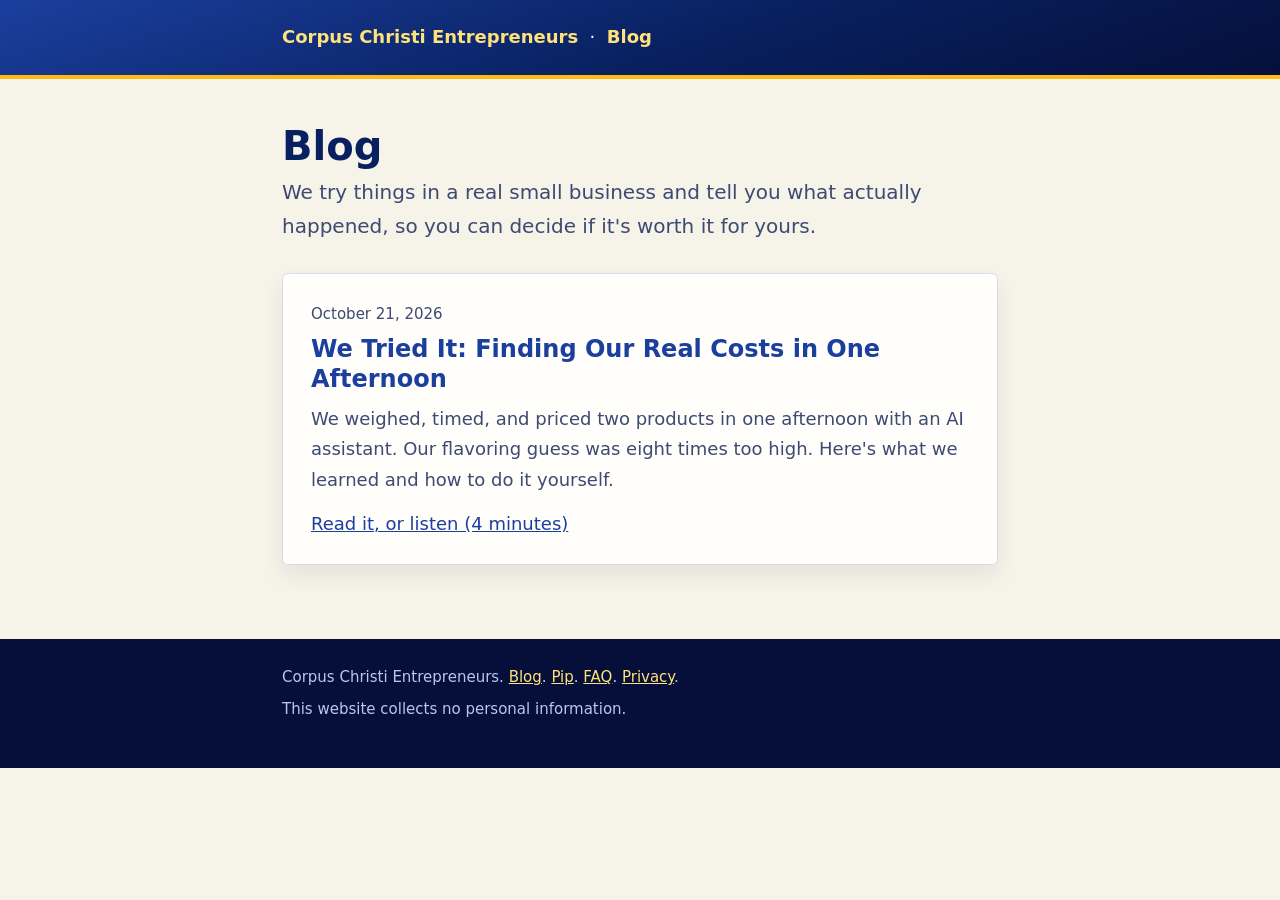
==== blog/index.html @ 0f5f7005 "Blog: add /blog/ and first post 'We Tried It: Finding Our Real Costs in One Afternoon' with audio; f" ====
<!doctype html>
<html lang="en">
<head>
<meta charset="utf-8">
<meta name="viewport" content="width=device-width, initial-scale=1">
<title>Blog: tested lessons for small business | Corpus Christi Entrepreneurs</title>
<meta name="description" content="Tested, real-world lessons for Corpus Christi small business owners: costs, tools, and how we use AI in a real shop.">
<link rel="canonical" href="https://corpuschristientrepreneurs.org/blog/">
<meta property="og:title" content="Blog: tested lessons for small business">
<meta property="og:description" content="Tested, real-world lessons for Corpus Christi small business owners: costs, tools, and how we use AI in a real shop.">
<meta property="og:type" content="website">
<meta property="og:url" content="https://corpuschristientrepreneurs.org/blog/">
<meta property="og:image" content="https://corpuschristientrepreneurs.org/og-image.png">
<meta name="twitter:card" content="summary_large_image">
<meta name="twitter:title" content="Blog: tested lessons for small business">
<meta name="twitter:description" content="Tested, real-world lessons for Corpus Christi small business owners: costs, tools, and how we use AI in a real shop.">
<meta name="twitter:image" content="https://corpuschristientrepreneurs.org/og-image.png">
<link rel="icon" type="image/png" sizes="32x32" href="/favicon-32.png">
<link rel="icon" type="image/png" sizes="64x64" href="/favicon-64.png">
<link rel="apple-touch-icon" href="/apple-touch-icon.png">
<style>
:root{--navy-950:#050f3a;--navy-900:#08205f;--navy-700:#1b3f9e;--gold:#ffb913;--gold-hi:#ffe27a;--cream:#f6f3e8;--paper:#fffefa;--ink:#0b1638;--soft:#3d4a73;--line:#d5dcef}
*{box-sizing:border-box}
body{margin:0;font:18px/1.7 system-ui,-apple-system,"Segoe UI",Roboto,Helvetica,Arial,sans-serif;color:var(--ink);background:var(--cream)}
.wrap{max-width:760px;margin:0 auto;padding:0 22px}
header{background:linear-gradient(160deg,var(--navy-700) 0%,var(--navy-900) 55%,var(--navy-950) 100%);color:#fff;padding:22px 0;border-bottom:4px solid var(--gold)}
header a{color:var(--gold-hi);font-weight:700;text-decoration:none}
header a:hover,header a:focus-visible,a:hover{text-decoration:underline}
main{padding:44px 0 8px}
a{color:var(--navy-700)}
.hero{display:flex;align-items:center;gap:22px;margin:0 0 26px}
.hero img{flex:none;width:120px;height:120px;border-radius:22px;box-shadow:0 8px 18px rgba(6,22,79,.28)}
h1{margin:0 0 6px;font-size:clamp(28px,5vw,40px);line-height:1.15;color:var(--navy-900)}
.subhead{margin:0;font-size:20px;color:var(--soft)}
section{background:var(--paper);border:1px solid var(--line);border-radius:6px;padding:28px 28px 24px;margin:0 0 22px;box-shadow:0 1px 0 #fff inset,0 10px 22px rgba(6,22,79,.08)}
h2{margin:0 0 10px;font-size:24px;line-height:1.25;color:var(--navy-900)}
p{margin:0 0 14px;color:var(--soft)}
ul,ol{margin:0 0 14px;padding-left:22px;color:var(--soft)}
li{margin:0 0 4px}
section>:last-child,.fact>:last-child{margin-bottom:0}
.fact{background:#eef2ff;border:1px solid var(--line);border-left:5px solid var(--gold);border-radius:6px;padding:20px 24px;margin:0 0 22px}
.fact h2{font-size:20px}
.fact ul{margin:0}
h3{margin:0 0 6px;font-size:19px;line-height:1.3;color:var(--navy-900)}
.qa{margin:0 0 22px}
.qa:last-child{margin-bottom:0}
.samples{display:flex;flex-wrap:wrap;gap:20px;align-items:flex-start;margin:18px 0 6px}
.samples img{display:block;height:auto;border:1px solid var(--line);border-radius:4px;box-shadow:0 6px 16px rgba(6,22,79,.14)}
.samples .flyer{width:300px;max-width:100%}
.samples .logo{width:220px;max-width:100%}
.note{font-size:15px}
footer{margin-top:44px;background:var(--navy-950);color:#b8c6f0;padding:26px 0 40px;font-size:15px}
footer p{margin:0 0 6px;color:inherit}
footer a{color:var(--gold-hi)}
.byline{margin:6px 0 22px;font-size:16px;color:var(--soft)}
audio{width:100%;margin:6px 0 4px}
.listen{font-size:15px;margin:0 0 6px}
.date{font-size:15px;color:var(--soft);margin:0 0 6px}
.post h2 a{text-decoration:none}
</style>
</head>
<body>
<header><div class="wrap"><a href="/">Corpus Christi Entrepreneurs</a> &nbsp;&middot;&nbsp; <a href="/blog/">Blog</a></div></header>
<main>
<div class="wrap">
<h1>Blog</h1>
<p class="subhead">We try things in a real small business and tell you what actually happened, so you can decide if it's worth it for yours.</p>
<br>
<section class="post">
<p class="date">October 21, 2026</p>
<h2><a href="/blog/know-your-real-costs/">We Tried It: Finding Our Real Costs in One Afternoon</a></h2>
<p>We weighed, timed, and priced two products in one afternoon with an AI assistant. Our flavoring guess was eight times too high. Here's what we learned and how to do it yourself.</p>
<p><a href="/blog/know-your-real-costs/">Read it, or listen (4 minutes)</a></p>
</section>
</div>
</main>
<footer>
<div class="wrap">
<p>Corpus Christi Entrepreneurs. <a href="/blog/">Blog</a>. <a href="/pip/">Pip</a>. <a href="/faq/">FAQ</a>. <a href="/privacy/">Privacy</a>.</p>
<p>This website collects no personal information.</p>
</div>
</footer>
</body>
</html>
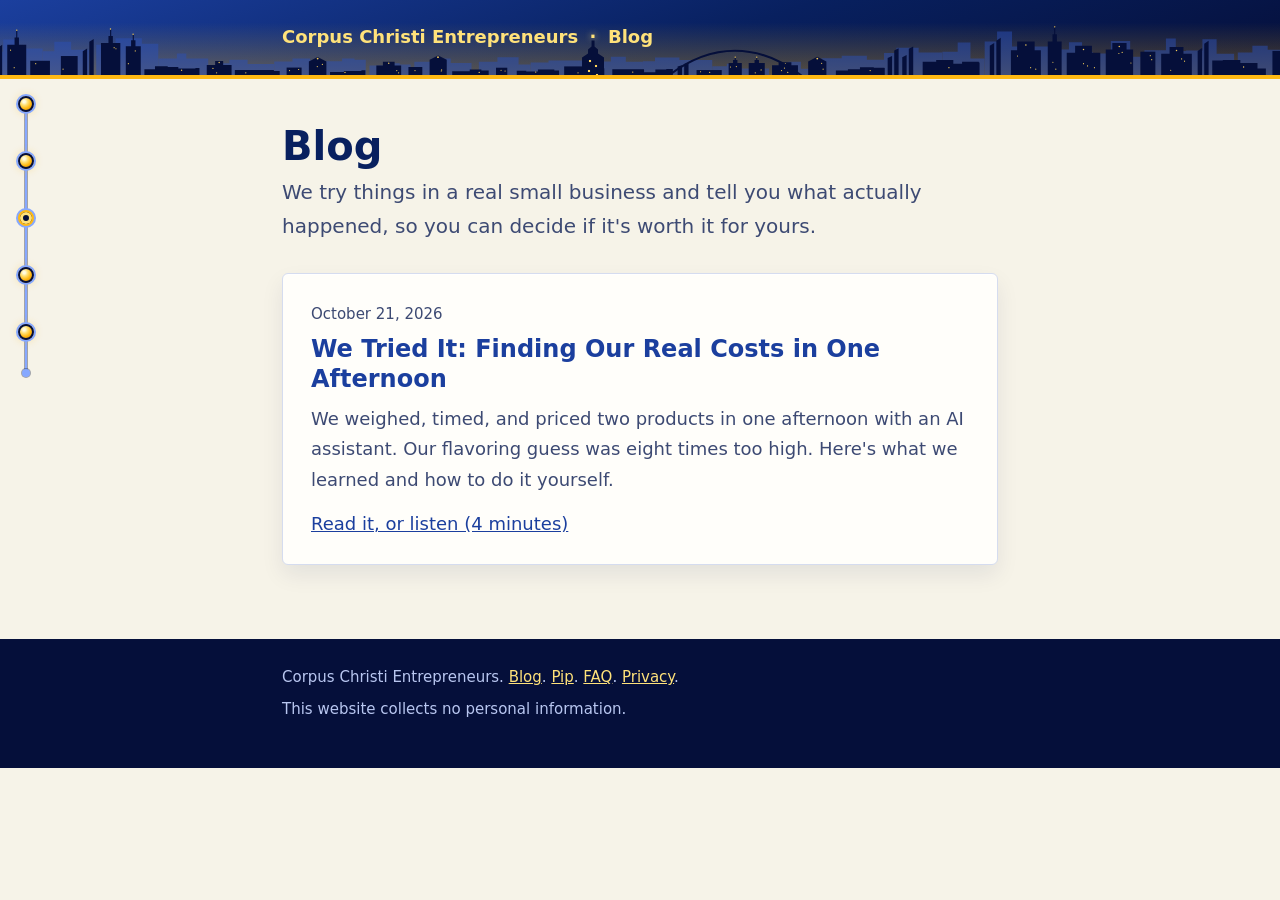
==== commit 13534f65: "Side menu rail on every page, joined to the home circuit; skyline, tower dot and bridge in inner pag" ====
--- a/blog/index.html
+++ b/blog/index.html
@@ -23,7 +23,7 @@
 *{box-sizing:border-box}
 body{margin:0;font:18px/1.7 system-ui,-apple-system,"Segoe UI",Roboto,Helvetica,Arial,sans-serif;color:var(--ink);background:var(--cream)}
 .wrap{max-width:760px;margin:0 auto;padding:0 22px}
-header{background:linear-gradient(160deg,var(--navy-700) 0%,var(--navy-900) 55%,var(--navy-950) 100%);color:#fff;padding:22px 0;border-bottom:4px solid var(--gold)}
+header{background:url(/skyline.svg) center bottom/auto 62px repeat-x,linear-gradient(180deg,rgba(255,185,19,0) 30%,rgba(255,185,19,.32) 100%),linear-gradient(160deg,var(--navy-700) 0%,var(--navy-900) 55%,var(--navy-950) 100%);color:#fff;padding:22px 0;border-bottom:4px solid var(--gold)}
 header a{color:var(--gold-hi);font-weight:700;text-decoration:none}
 header a:hover,header a:focus-visible,a:hover{text-decoration:underline}
 main{padding:44px 0 8px}
@@ -58,9 +58,11 @@
 .date{font-size:15px;color:var(--soft);margin:0 0 6px}
 .post h2 a{text-decoration:none}
 </style>
+<link rel="stylesheet" href="/nav.css">
 </head>
 <body>
-<header><div class="wrap"><a href="/">Corpus Christi Entrepreneurs</a> &nbsp;&middot;&nbsp; <a href="/blog/">Blog</a></div></header>
+<nav class="railnav" aria-label="Site pages"><ul><li><a href="/"><span class="label">Home</span><span class="pad"></span></a></li><li><a href="/pip/"><span class="label">Meet Pip</span><span class="pad"></span></a></li><li><a href="/blog/" aria-current="page"><span class="label">Blog</span><span class="pad"></span></a></li><li><a href="/faq/"><span class="label">FAQ</span><span class="pad"></span></a></li><li><a href="/privacy/"><span class="label">Privacy</span><span class="pad"></span></a></li></ul></nav>
+<header><div class="wrap"><a href="/">Corpus Christi Entrepreneurs</a> &nbsp;<span class="tower">&middot;</span>&nbsp; <a href="/blog/">Blog</a><span class="bridge" aria-hidden="true"></span></div></header>
 <main>
 <div class="wrap">
 <h1>Blog</h1>
--- a/nav.css
+++ b/nav.css
@@ -0,0 +1,36 @@
+/* Side rail: a vertical circuit trace with gold pads, one per page. Pads swell and a label slides out on hover or keyboard focus. */
+.railnav{position:fixed;left:18px;top:90px;z-index:50}
+.railnav ul{position:relative;list-style:none;margin:0;padding:0;display:flex;flex-direction:column;gap:26px}
+.railnav ul::before{content:"";position:absolute;left:7px;top:8px;bottom:-22px;width:2px;border-radius:1px;background:#86a8ff;box-shadow:0 0 0 1px rgba(5,15,58,.35)}
+.railnav ul::after{content:"";position:absolute;left:4px;bottom:-28px;width:8px;height:8px;border-radius:50%;background:#86a8ff;box-shadow:0 0 0 1px rgba(5,15,58,.35)}
+.railnav a{position:relative;display:flex;flex-direction:row-reverse;align-items:center;justify-content:flex-end;gap:10px;text-decoration:none;outline:none}
+.railnav .pad{flex:none;width:16px;height:16px;border-radius:50%;border:2px solid #050f3a;
+  background:radial-gradient(circle at 35% 30%,#fffbe0 0 10%,#ffe27a 30%,#ffb913 60%,#c77d00 100%);
+  box-shadow:0 0 0 2px #86a8ff,0 0 8px rgba(255,185,19,.45);transition:transform .2s ease,box-shadow .2s ease}
+.railnav .label{font:700 13px/1 system-ui,-apple-system,"Segoe UI",Roboto,Helvetica,Arial,sans-serif;letter-spacing:.1em;text-transform:uppercase;white-space:nowrap;
+  color:#ffe27a;background:rgba(5,15,58,.9);border:1px solid rgba(255,226,122,.45);border-radius:3px;padding:6px 10px;
+  opacity:0;transform:translateX(-8px);transition:opacity .2s ease,transform .2s ease;pointer-events:none}
+.railnav a:hover .pad,.railnav a:focus-visible .pad{transform:scale(1.7);box-shadow:0 0 0 2px #ffe27a,0 0 18px rgba(255,185,19,.8)}
+.railnav a:hover .label,.railnav a:focus-visible .label{opacity:1;transform:none}
+.railnav a[aria-current="page"] .pad{background:#050f3a;border-color:#ffb913;box-shadow:0 0 0 2px #86a8ff,inset 0 0 0 3px #ffe27a}
+@media (max-width:700px){.railnav{display:none}}
+@media (prefers-reduced-motion:reduce){.railnav .pad,.railnav .label{transition:none}}
+/* Home page only: the rail's own trace stretches past the last pad down to the nearest hero circuit line, with a gold junction. Positioned by the script on that page; hidden once the line scrolls past. */
+.railnav::after{content:"";position:absolute;left:3px;top:calc(var(--tap-top,0px) + var(--tap,0px) - 5px);width:10px;height:10px;border-radius:50%;background:#ffb913;box-shadow:0 0 6px rgba(255,185,19,.6);display:none}
+.railnav.tapped::after{display:block}
+.railnav.tapped ul::before{bottom:calc(-22px - var(--tap,0px))}
+.railnav.tapped ul::after{display:none}
+/* Inner pages: a skyscraper stands under the dot between the site name and the page name, so the dot is its beacon. */
+header{position:relative;overflow:hidden}
+.tower{position:relative;font-weight:700;color:#ffe27a;text-shadow:0 0 6px rgba(255,226,122,.9)}
+.tower::after{content:"";position:absolute;left:50%;top:.8em;width:22px;height:60px;margin-left:-11px;pointer-events:none;
+  background:radial-gradient(circle at 8px 21px,#ffd45a 0 1px,transparent 1.6px),radial-gradient(circle at 14px 26px,#ffd45a 0 1px,transparent 1.6px),radial-gradient(circle at 7px 31px,#ffd45a 0 1px,transparent 1.6px),radial-gradient(circle at 15px 35px,#ffd45a 0 1px,transparent 1.6px),#050f3a;
+  clip-path:polygon(9.5px 0,12.5px 0,12.5px 6px,16px 9px,16px 13px,22px 17px,22px 100%,0 100%,0 17px,6px 13px,6px 9px,9.5px 6px)}
+/* Inner pages: the home page's bridge arch, small, standing to the right of the page name. */
+.bridge{position:relative;display:inline-block;width:150px;height:1em}
+.bridge::after{content:"";position:absolute;left:14px;top:1.32em;width:136px;height:28px;pointer-events:none;
+  background:url("data:image/svg+xml,%3Csvg xmlns='http://www.w3.org/2000/svg' viewBox='18 86 314 66' preserveAspectRatio='none'%3E%3Cpath d='M20 150C120 70 230 70 330 150' fill='none' stroke='%23050f3a' stroke-width='5'/%3E%3C/svg%3E") no-repeat center/100% 100%}
+@media (max-width:560px){.bridge{display:none}}
+/* Keep page content clear of the rail on mid-size screens, where the content would otherwise start under it. */
+@media (min-width:701px) and (max-width:803px){.wrap{padding-left:52px}}
+@media (min-width:701px) and (max-width:1083px){body:has(svg.circuit) .wrap{padding-left:52px}}
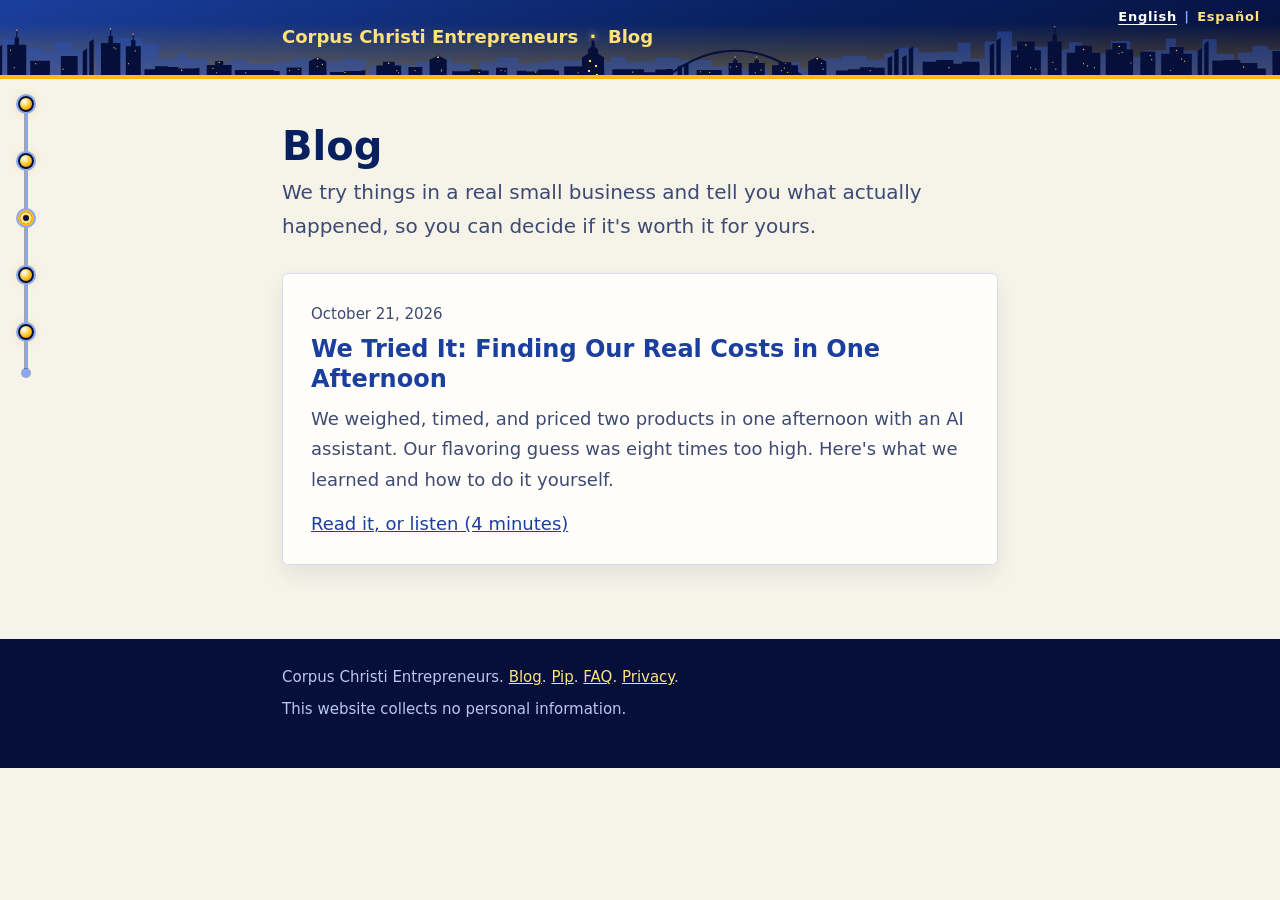
==== commit 7b01ca19: "Spanish site: /es/ home, Pip, FAQ, privacy, blog index and post (usted; email-only service; English " ====
--- a/blog/index.html
+++ b/blog/index.html
@@ -6,6 +6,9 @@
 <title>Blog: tested lessons for small business | Corpus Christi Entrepreneurs</title>
 <meta name="description" content="Tested, real-world lessons for Corpus Christi small business owners: costs, tools, and how we use AI in a real shop.">
 <link rel="canonical" href="https://corpuschristientrepreneurs.org/blog/">
+<link rel="alternate" hreflang="en" href="https://corpuschristientrepreneurs.org/blog/">
+<link rel="alternate" hreflang="es" href="https://corpuschristientrepreneurs.org/es/blog/">
+<link rel="alternate" hreflang="x-default" href="https://corpuschristientrepreneurs.org/blog/">
 <meta property="og:title" content="Blog: tested lessons for small business">
 <meta property="og:description" content="Tested, real-world lessons for Corpus Christi small business owners: costs, tools, and how we use AI in a real shop.">
 <meta property="og:type" content="website">
@@ -61,6 +64,7 @@
 <link rel="stylesheet" href="/nav.css">
 </head>
 <body>
+<nav class="langswitch" aria-label="Language / Idioma"><a href="/blog/" lang="en" hreflang="en" aria-current="true">English</a><span aria-hidden="true"> | </span><a href="/es/blog/" lang="es" hreflang="es">Español</a></nav>
 <nav class="railnav" aria-label="Site pages"><ul><li><a href="/"><span class="label">Home</span><span class="pad"></span></a></li><li><a href="/pip/"><span class="label">Meet Pip</span><span class="pad"></span></a></li><li><a href="/blog/" aria-current="page"><span class="label">Blog</span><span class="pad"></span></a></li><li><a href="/faq/"><span class="label">FAQ</span><span class="pad"></span></a></li><li><a href="/privacy/"><span class="label">Privacy</span><span class="pad"></span></a></li></ul></nav>
 <header><div class="wrap"><a href="/">Corpus Christi Entrepreneurs</a> &nbsp;<span class="tower">&middot;</span>&nbsp; <a href="/blog/">Blog</a><span class="bridge" aria-hidden="true"></span></div></header>
 <main>
--- a/nav.css
+++ b/nav.css
@@ -34,3 +34,8 @@
 /* Keep page content clear of the rail on mid-size screens, where the content would otherwise start under it. */
 @media (min-width:701px) and (max-width:803px){.wrap{padding-left:52px}}
 @media (min-width:701px) and (max-width:1083px){body:has(svg.circuit) .wrap{padding-left:52px}}
+/* Language switch, top right of every page: English | Español. Sits on the dark header. */
+.langswitch{position:absolute;top:10px;right:18px;z-index:60;font:700 13px/1 system-ui,-apple-system,"Segoe UI",Roboto,Helvetica,Arial,sans-serif;letter-spacing:.06em;color:#86a8ff}
+.langswitch a{color:#ffe27a;text-decoration:none;padding:4px 2px}
+.langswitch a:hover,.langswitch a:focus-visible{text-decoration:underline}
+.langswitch a[aria-current]{color:#fff;text-decoration:underline;text-underline-offset:3px}
